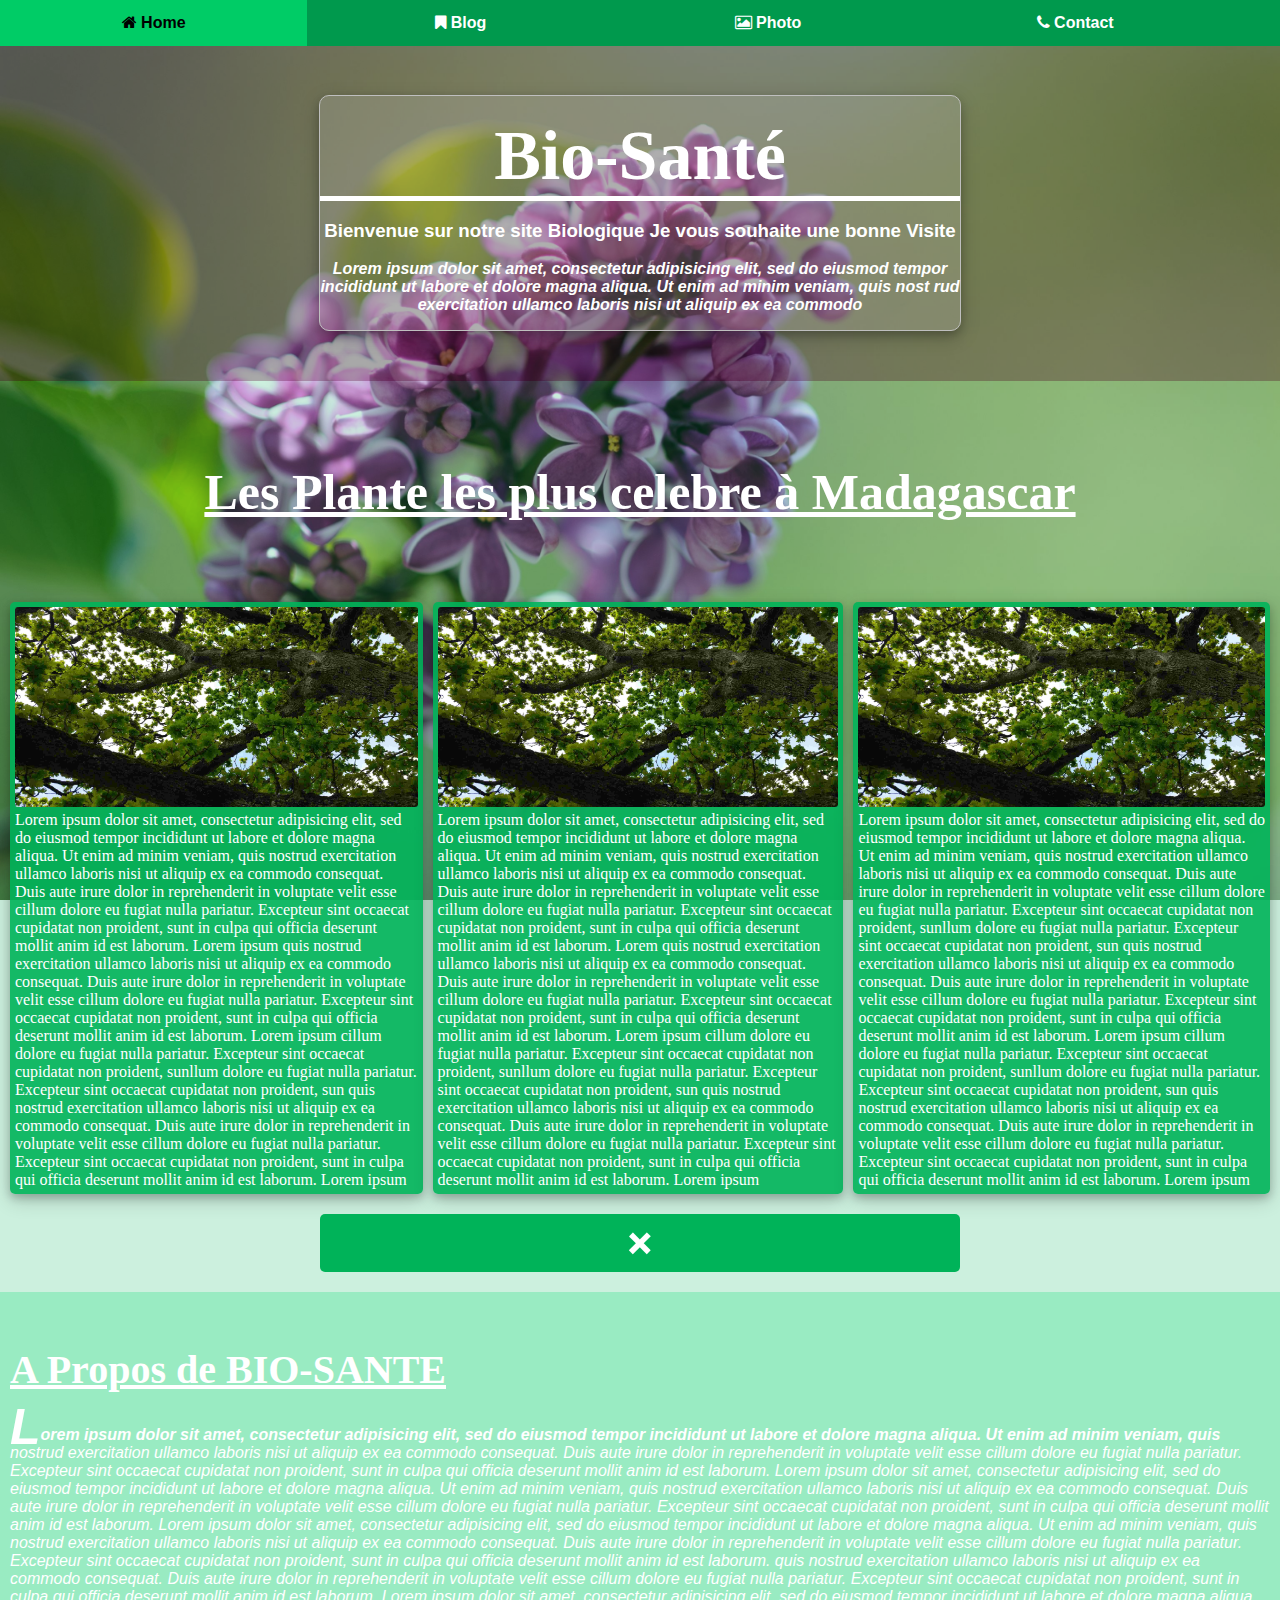
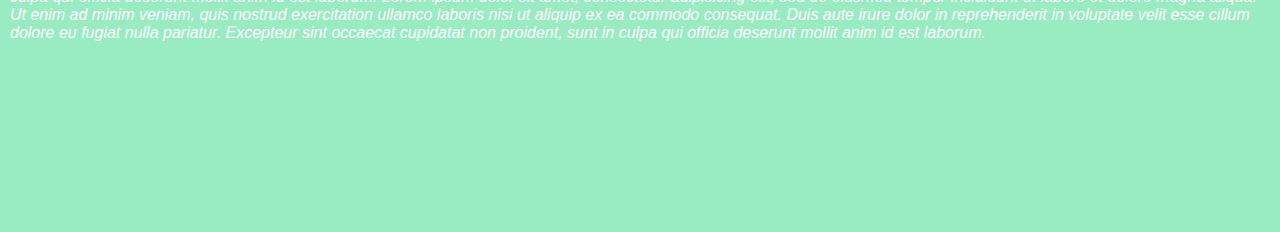
==== index.html @ d87f7637 "premier lancement" ====
<!DOCTYPE html>
<html>
<head>
<meta charset="utf-8">

<meta name="viewport" content="width=device-width,initiale-scale=1.0">
<link rel="stylesheet" type="text/css" href="css/style.css">
<link rel="stylesheet" type="text/css" href="css/fonticons/css/font-awesome.css">
<link rel="stylesheet" type="text/css" href="css/fonticons/css/font-awesome.min.css">
<meta name="apple-mobile-web-app-capable" content="yes" />
<link rel="mask-icon" sizes="any" href="" color="#3b5998" />
<link rel="shortcut icon" type="image/x-icon" style="display:none;" href="image/icon.ico">

<link rel="apple-touch-icon-precomposed" sizes="57x57" href="image/icon-apple.png">
<link rel="apple-touch-icon-precomposed" sizes="72x72" href="image/icon-apple.png">
<link rel="apple-touch-icon-precomposed" sizes="114x114" href="image/icon-apple.png">
	<title>Home</title>
</head>
<style type="text/css">

</style>
<body class="home">

<nav>
	<div class="nav-bar">
		<ul>
			<li><a class="active" href="index.html"><i class="fa fa-home"></i> Home</a></li>
			<li><a href="blog.html"><i class="fa fa-bookmark"></i> Blog</a></li>
			<li><a href="photo.html"><i class="fa fa-image"></i> Photo</a></li>
			<li><a href="contact.html"><i class="fa fa-phone"></i> Contact</a></li>
			
		</ul>

	</div>
</nav>
<section class="section_home">

	<aside class="aside_home">
	<div class="aside_home_content">
			<h1>Bio-Santé</h1>
		<h3>Bienvenue sur notre site Biologique
		Je vous souhaite une bonne Visite</h3>
		<p>Lorem ipsum dolor sit amet, consectetur adipisicing elit, sed do eiusmod
		tempor incididunt ut labore et dolore magna aliqua. Ut enim ad minim veniam,
		quis nost rud exercitation ullamco laboris nisi ut aliquip ex ea commodo
	</p>
	</div>
	</aside>
	
</section>


<article class="article_home">
	<div class="article_home_content">
<h2>Les Plante les plus celebre à Madagascar</h2>
	<p><img src="image/presentation1.jpg"> 
	Lorem ipsum dolor sit amet, consectetur adipisicing elit, sed do eiusmod
	tempor incididunt ut labore et dolore magna aliqua. Ut enim ad minim veniam,
	quis nostrud exercitation ullamco laboris nisi ut aliquip ex ea commodo
	consequat. Duis aute irure dolor in reprehenderit in voluptate velit esse
	cillum dolore eu fugiat nulla pariatur. Excepteur sint occaecat cupidatat non
	proident, sunt in culpa qui officia deserunt mollit anim id est laborum.
	Lorem ipsum 
	quis nostrud exercitation ullamco laboris nisi ut aliquip ex ea commodo
	consequat. Duis aute irure dolor in reprehenderit in voluptate velit esse
	cillum dolore eu fugiat nulla pariatur. Excepteur sint occaecat cupidatat non
	proident, sunt in culpa qui officia deserunt mollit anim id est laborum.
	Lorem ipsum 	cillum dolore eu fugiat nulla pariatur. Excepteur sint occaecat cupidatat non
	proident, sunllum dolore eu fugiat nulla pariatur. Excepteur sint occaecat cupidatat non
	proident, sun
	quis nostrud exercitation ullamco laboris nisi ut aliquip ex ea commodo
	consequat. Duis aute irure dolor in reprehenderit in voluptate velit esse
	cillum dolore eu fugiat nulla pariatur. Excepteur sint occaecat cupidatat non
	proident, sunt in culpa qui officia deserunt mollit anim id est laborum.
	Lorem ipsum</p>


	<p><img src="image/presentation1.jpg"> Lorem ipsum dolor sit amet, consectetur adipisicing elit, sed do eiusmod
	tempor incididunt ut labore et dolore magna aliqua. Ut enim ad minim veniam,
	quis nostrud exercitation ullamco laboris nisi ut aliquip ex ea commodo
	consequat. Duis aute irure dolor in reprehenderit in voluptate velit esse
	cillum dolore eu fugiat nulla pariatur. Excepteur sint occaecat cupidatat non
	proident, sunt in culpa qui officia deserunt mollit anim id est laborum.
	Lorem
	quis nostrud exercitation ullamco laboris nisi ut aliquip ex ea commodo
	consequat. Duis aute irure dolor in reprehenderit in voluptate velit esse
	cillum dolore eu fugiat nulla pariatur. Excepteur sint occaecat cupidatat non
	proident, sunt in culpa qui officia deserunt mollit anim id est laborum.
	Lorem ipsum 
		cillum dolore eu fugiat nulla pariatur. Excepteur sint occaecat cupidatat non
	proident, sunllum dolore eu fugiat nulla pariatur. Excepteur sint occaecat cupidatat non
	proident, sun
	quis nostrud exercitation ullamco laboris nisi ut aliquip ex ea commodo
	consequat. Duis aute irure dolor in reprehenderit in voluptate velit esse
	cillum dolore eu fugiat nulla pariatur. Excepteur sint occaecat cupidatat non
	proident, sunt in culpa qui officia deserunt mollit anim id est laborum.
	Lorem ipsum</p>



	<p><img src="image/presentation1.jpg"> Lorem ipsum dolor sit amet, consectetur adipisicing elit, sed do eiusmod
	tempor incididunt ut labore et dolore magna aliqua. Ut enim ad minim veniam,
	quis nostrud exercitation ullamco laboris nisi ut aliquip ex ea commodo
	consequat. Duis aute irure dolor in reprehenderit in voluptate velit esse
	cillum dolore eu fugiat nulla pariatur. Excepteur sint occaecat cupidatat non
	proident, sunllum dolore eu fugiat nulla pariatur. Excepteur sint occaecat cupidatat non
	proident, sun
	quis nostrud exercitation ullamco laboris nisi ut aliquip ex ea commodo
	consequat. Duis aute irure dolor in reprehenderit in voluptate velit esse
	cillum dolore eu fugiat nulla pariatur. Excepteur sint occaecat cupidatat non
	proident, sunt in culpa qui officia deserunt mollit anim id est laborum.
	Lorem ipsum 
		cillum dolore eu fugiat nulla pariatur. Excepteur sint occaecat cupidatat non
	proident, sunllum dolore eu fugiat nulla pariatur. Excepteur sint occaecat cupidatat non
	proident, sun
	quis nostrud exercitation ullamco laboris nisi ut aliquip ex ea commodo
	consequat. Duis aute irure dolor in reprehenderit in voluptate velit esse
	cillum dolore eu fugiat nulla pariatur. Excepteur sint occaecat cupidatat non
	proident, sunt in culpa qui officia deserunt mollit anim id est laborum.
	Lorem ipsum</p>
	<div class="article_footer"><div>+</div></div>
</div>

	</article>


<footer id="footer_home">
<h2>A Propos de  BIO-SANTE</h2>	
<div class="footer_home_content">
	<p>
		Lorem ipsum dolor sit amet, consectetur adipisicing elit, sed do eiusmod
		tempor incididunt ut labore et dolore magna aliqua. Ut enim ad minim veniam,
		quis nostrud exercitation ullamco laboris nisi ut aliquip ex ea commodo
		consequat. Duis aute irure dolor in reprehenderit in voluptate velit esse
		cillum dolore eu fugiat nulla pariatur. Excepteur sint occaecat cupidatat non
		proident, sunt in culpa qui officia deserunt mollit anim id est laborum.
		Lorem ipsum dolor sit amet, consectetur adipisicing elit, sed do eiusmod
		tempor incididunt ut labore et dolore magna aliqua. Ut enim ad minim veniam,
		quis nostrud exercitation ullamco laboris nisi ut aliquip ex ea commodo
		consequat. Duis aute irure dolor in reprehenderit in voluptate velit esse
		cillum dolore eu fugiat nulla pariatur. Excepteur sint occaecat cupidatat non
		proident, sunt in culpa qui officia deserunt mollit anim id est laborum.
		Lorem ipsum dolor sit amet, consectetur adipisicing elit, sed do eiusmod
		tempor incididunt ut labore et dolore magna aliqua. Ut enim ad minim veniam,
		quis nostrud exercitation ullamco laboris nisi ut aliquip ex ea commodo
		consequat. Duis aute irure dolor in reprehenderit in voluptate velit esse
		cillum dolore eu fugiat nulla pariatur. Excepteur sint occaecat cupidatat non
		proident, sunt in culpa qui officia deserunt mollit anim id est laborum.
		quis nostrud exercitation ullamco laboris nisi ut aliquip ex ea commodo
		consequat. Duis aute irure dolor in reprehenderit in voluptate velit esse
		cillum dolore eu fugiat nulla pariatur. Excepteur sint occaecat cupidatat non
		proident, sunt in culpa qui officia deserunt mollit anim id est laborum.
		Lorem ipsum dolor sit amet, consectetur adipisicing elit, sed do eiusmod
		tempor incididunt ut labore et dolore magna aliqua. Ut enim ad minim veniam,
		quis nostrud exercitation ullamco laboris nisi ut aliquip ex ea commodo
		consequat. Duis aute irure dolor in reprehenderit in voluptate velit esse
		cillum dolore eu fugiat nulla pariatur. Excepteur sint occaecat cupidatat non
		proident, sunt in culpa qui officia deserunt mollit anim id est laborum.

	</p>
</div>
</footer>
</body>
</html>
---- css/style.css ----
/*Times New Roman
*/

												/*HOME*/
body{
	background: url(../image/fond.jpg) no-repeat;
	width:100%;
	font-size:100%;
	font-family: arial; 
	background-size: cover;
	padding:0;
	margin: 0;
	background-attachment: fixed;
	border-spacing:10px;
}
/*NAV*/

.nav-bar{

}

.nav-bar ul {
    list-style-type: none;
    margin: 0 ;
    padding: 0;
    overflow: hidden;
    background-color: rgb(0, 153, 77);/* rgba(153, 0, 51,0.7)*/
    position: fixed;
    top: 0;
    width: 100%;
    min-width: 320px;
    box-sizing: border-box;

}

.nav-bar ul	li {
    float: left; 
    width: 24%;
    min-width: 70px;
    box-sizing: border-box;
}

.nav-bar  li a {
    display: block;
    color: white;
    padding: 14px 0;
    text-decoration: none;
    font-weight: bold;
    text-align: center;
     box-sizing: border-box;

}
.nav-bar li a.active{
	background-color: rgb(0, 204, 102) ;
	color: black;
} 
.nav-bar li a:hover:not(.active){
		background-color:rgba(0, 179, 89,0.9) ;
		transition: all 2s;
}



/*filter: alpha(opacity=50);*/


section.section_home{
	margin-top:45px; 
	background: rgba(38, 38, 38,0.4);
	width: 100%;
	min-width: 320px;
	box-sizing: border-box;
	padding-top: 50px;
	padding-bottom: 50px;
}


.section_home aside.aside_home{
border:1px solid #bfbfbf;
width: 50%;
border-radius: 10px;
margin: 0 auto;
background-color: rgba(204, 204, 204,0.2);
box-shadow: 0 4px 8px 0 rgba(0, 0, 0, 0.2), 0 6px 20px 0 rgba(0, 0, 0, 0.19);
}
aside.aside_home .aside_home_content{
text-align: center;
padding-top: 20px;
}

.aside_home_content h1{
color:white;
font-size: 70px;
font-family: Brush Script MT;
padding: 0;
margin: 0;
border-bottom:5px solid white;
}


.aside_home_content h3{
	color: white ;
	font-weight: bold;
}
.aside_home_content p{
	font-weight: bold;
	color: white;
	font-style: italic;
}
article.article_home{
	padding:40px 0 10px 0; 
	margin: 0;
	background-color:rgba(0, 179, 89,0.2);
	width: 100%;

}
.article_home div.article_home_content{

}
.article_home_content h2{
color: white;
font-family: Bradley Hand ITC;
font-size: 50px;
text-decoration: underline;
text-align: center;
padding-bottom: 30px;
}

.article_home_content p{
background: rgba(0, 179, 89,0.9);
box-shadow: 0 4px 8px 0 rgba(0, 0, 0, 0.2), 0 6px 20px 0 rgba(0, 0, 0, 0.19);
padding:5px;
margin: 0;
color: white;
display: table-cell;
border-radius: 5px;
font-family: Calisto MT;
box-sizing: border-box;
}
.article_home_content p img{
width: 100%;
height: 200px;
border-radius: 3px;
}
.article_home_content div.article_footer{
background-color:  rgb(0, 179, 89) ;
width: 50%;
margin: 10px auto;
border-radius: 5px;
cursor: pointer;
min-width: 320px;
}

.article_footer div{
font-weight: bold;
font-size: 50px;
color: white;
text-align: center;
transform: rotate(45deg);
}

 div.article_footer:hover{
background-color:  rgb(0, 153, 77);
}

	

footer#footer_home{
	background-color: rgba(0, 204, 102,0.4);
	height: 500px;
	padding: 20px 10px;
}

#footer_home h2{
color: white;
text-decoration: underline;
font-family: Bradley Hand ITC;
font-size: 40px;
}


.footer_home_content p:first-letter{
font-weight: bold;
color: white;
font-size: 50px;
float: left;
line-height: 3px;
}
.footer_home_content p:first-line{
color: white;
font-style: italic;
font-weight: bold;
}
.footer_home_content p{
color: white;
font-style: italic;	
}








@media (max-width: 640px){


.section_home aside.aside_home{
	width: 100%;
}

.article_home_content p{
	margin-top:10px; 
	display: block;
	width: 100%;
	min-width: 320px;
}

}
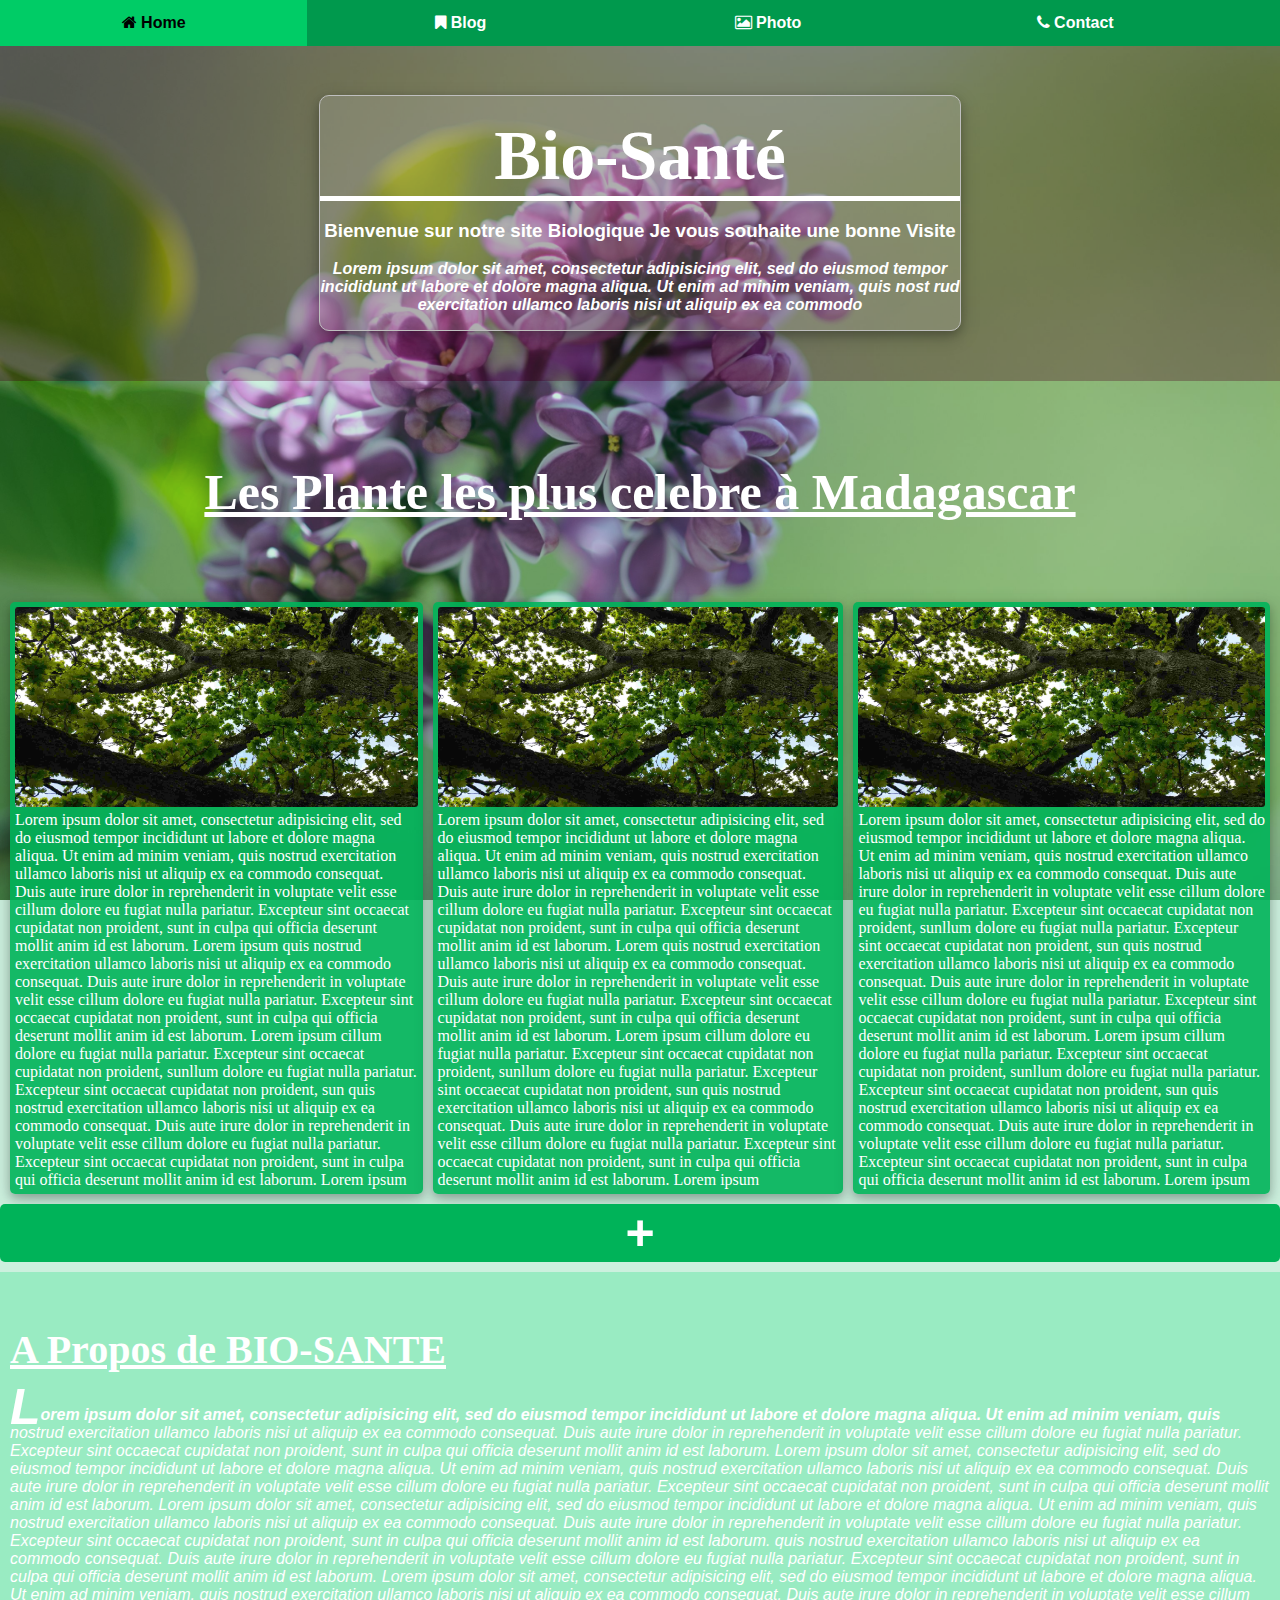
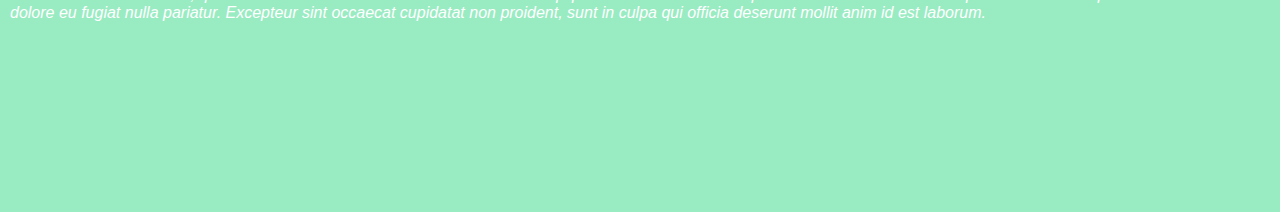
==== commit 11edb8af: "2 em modification" ====
--- a/index.html
+++ b/index.html
@@ -118,8 +118,215 @@
 	cillum dolore eu fugiat nulla pariatur. Excepteur sint occaecat cupidatat non
 	proident, sunt in culpa qui officia deserunt mollit anim id est laborum.
 	Lorem ipsum</p>
+</div>
+
+
+<div class="voir_plus">
+
+	<div class="article_home_content">
+	<p><img src="image/presentation1.jpg"> 
+	Lorem ipsum dolor sit amet, consectetur adipisicing elit, sed do eiusmod
+	tempor incididunt ut labore et dolore magna aliqua. Ut enim ad minim veniam,
+	quis nostrud exercitation ullamco laboris nisi ut aliquip ex ea commodo
+	consequat. Duis aute irure dolor in reprehenderit in voluptate velit esse
+	cillum dolore eu fugiat nulla pariatur. Excepteur sint occaecat cupidatat non
+	proident, sunt in culpa qui officia deserunt mollit anim id est laborum.
+	Lorem ipsum 
+	quis nostrud exercitation ullamco laboris nisi ut aliquip ex ea commodo
+	consequat. Duis aute irure dolor in reprehenderit in voluptate velit esse
+	cillum dolore eu fugiat nulla pariatur. Excepteur sint occaecat cupidatat non
+	proident, sunt in culpa qui officia deserunt mollit anim id est laborum.
+	Lorem ipsum 	cillum dolore eu fugiat nulla pariatur. Excepteur sint occaecat cupidatat non
+	proident, sunllum dolore eu fugiat nulla pariatur. Excepteur sint occaecat cupidatat non
+	proident, sun
+	quis nostrud exercitation ullamco laboris nisi ut aliquip ex ea commodo
+	consequat. Duis aute irure dolor in reprehenderit in voluptate velit esse
+	cillum dolore eu fugiat nulla pariatur. Excepteur sint occaecat cupidatat non
+	proident, sunt in culpa qui officia deserunt mollit anim id est laborum.
+	Lorem ipsum</p>
+
+
+	<p><img src="image/presentation1.jpg"> Lorem ipsum dolor sit amet, consectetur adipisicing elit, sed do eiusmod
+	tempor incididunt ut labore et dolore magna aliqua. Ut enim ad minim veniam,
+	quis nostrud exercitation ullamco laboris nisi ut aliquip ex ea commodo
+	consequat. Duis aute irure dolor in reprehenderit in voluptate velit esse
+	cillum dolore eu fugiat nulla pariatur. Excepteur sint occaecat cupidatat non
+	proident, sunt in culpa qui officia deserunt mollit anim id est laborum.
+	Lorem
+	quis nostrud exercitation ullamco laboris nisi ut aliquip ex ea commodo
+	consequat. Duis aute irure dolor in reprehenderit in voluptate velit esse
+	cillum dolore eu fugiat nulla pariatur. Excepteur sint occaecat cupidatat non
+	proident, sunt in culpa qui officia deserunt mollit anim id est laborum.
+	Lorem ipsum 
+		cillum dolore eu fugiat nulla pariatur. Excepteur sint occaecat cupidatat non
+	proident, sunllum dolore eu fugiat nulla pariatur. Excepteur sint occaecat cupidatat non
+	proident, sun
+	quis nostrud exercitation ullamco laboris nisi ut aliquip ex ea commodo
+	consequat. Duis aute irure dolor in reprehenderit in voluptate velit esse
+	cillum dolore eu fugiat nulla pariatur. Excepteur sint occaecat cupidatat non
+	proident, sunt in culpa qui officia deserunt mollit anim id est laborum.
+	Lorem ipsum</p>
+
+
+
+	<p><img src="image/presentation1.jpg"> Lorem ipsum dolor sit amet, consectetur adipisicing elit, sed do eiusmod
+	tempor incididunt ut labore et dolore magna aliqua. Ut enim ad minim veniam,
+	quis nostrud exercitation ullamco laboris nisi ut aliquip ex ea commodo
+	consequat. Duis aute irure dolor in reprehenderit in voluptate velit esse
+	cillum dolore eu fugiat nulla pariatur. Excepteur sint occaecat cupidatat non
+	proident, sunllum dolore eu fugiat nulla pariatur. Excepteur sint occaecat cupidatat non
+	proident, sun
+	quis nostrud exercitation ullamco laboris nisi ut aliquip ex ea commodo
+	consequat. Duis aute irure dolor in reprehenderit in voluptate velit esse
+	cillum dolore eu fugiat nulla pariatur. Excepteur sint occaecat cupidatat non
+	proident, sunt in culpa qui officia deserunt mollit anim id est laborum.
+	Lorem ipsum 
+		cillum dolore eu fugiat nulla pariatur. Excepteur sint occaecat cupidatat non
+	proident, sunllum dolore eu fugiat nulla pariatur. Excepteur sint occaecat cupidatat non
+	proident, sun
+	quis nostrud exercitation ullamco laboris nisi ut aliquip ex ea commodo
+	consequat. Duis aute irure dolor in reprehenderit in voluptate velit esse
+	cillum dolore eu fugiat nulla pariatur. Excepteur sint occaecat cupidatat non
+	proident, sunt in culpa qui officia deserunt mollit anim id est laborum.
+	Lorem ipsum</p>
+</div>
+
+<div class="article_home_content">
+	<p><img src="image/presentation1.jpg"> 
+	Lorem ipsum dolor sit amet, consectetur adipisicing elit, sed do eiusmod
+	tempor incididunt ut labore et dolore magna aliqua. Ut enim ad minim veniam,
+	quis nostrud exercitation ullamco laboris nisi ut aliquip ex ea commodo
+	consequat. Duis aute irure dolor in reprehenderit in voluptate velit esse
+	cillum dolore eu fugiat nulla pariatur. Excepteur sint occaecat cupidatat non
+	proident, sunt in culpa qui officia deserunt mollit anim id est laborum.
+	Lorem ipsum 
+	quis nostrud exercitation ullamco laboris nisi ut aliquip ex ea commodo
+	consequat. Duis aute irure dolor in reprehenderit in voluptate velit esse
+	cillum dolore eu fugiat nulla pariatur. Excepteur sint occaecat cupidatat non
+	proident, sunt in culpa qui officia deserunt mollit anim id est laborum.
+	Lorem ipsum 	cillum dolore eu fugiat nulla pariatur. Excepteur sint occaecat cupidatat non
+	proident, sunllum dolore eu fugiat nulla pariatur. Excepteur sint occaecat cupidatat non
+	proident, sun
+	quis nostrud exercitation ullamco laboris nisi ut aliquip ex ea commodo
+	consequat. Duis aute irure dolor in reprehenderit in voluptate velit esse
+	cillum dolore eu fugiat nulla pariatur. Excepteur sint occaecat cupidatat non
+	proident, sunt in culpa qui officia deserunt mollit anim id est laborum.
+	Lorem ipsum</p>
+
+
+	<p><img src="image/presentation1.jpg"> Lorem ipsum dolor sit amet, consectetur adipisicing elit, sed do eiusmod
+	tempor incididunt ut labore et dolore magna aliqua. Ut enim ad minim veniam,
+	quis nostrud exercitation ullamco laboris nisi ut aliquip ex ea commodo
+	consequat. Duis aute irure dolor in reprehenderit in voluptate velit esse
+	cillum dolore eu fugiat nulla pariatur. Excepteur sint occaecat cupidatat non
+	proident, sunt in culpa qui officia deserunt mollit anim id est laborum.
+	Lorem
+	quis nostrud exercitation ullamco laboris nisi ut aliquip ex ea commodo
+	consequat. Duis aute irure dolor in reprehenderit in voluptate velit esse
+	cillum dolore eu fugiat nulla pariatur. Excepteur sint occaecat cupidatat non
+	proident, sunt in culpa qui officia deserunt mollit anim id est laborum.
+	Lorem ipsum 
+		cillum dolore eu fugiat nulla pariatur. Excepteur sint occaecat cupidatat non
+	proident, sunllum dolore eu fugiat nulla pariatur. Excepteur sint occaecat cupidatat non
+	proident, sun
+	quis nostrud exercitation ullamco laboris nisi ut aliquip ex ea commodo
+	consequat. Duis aute irure dolor in reprehenderit in voluptate velit esse
+	cillum dolore eu fugiat nulla pariatur. Excepteur sint occaecat cupidatat non
+	proident, sunt in culpa qui officia deserunt mollit anim id est laborum.
+	Lorem ipsum</p>
+
+
+
+	<p><img src="image/presentation1.jpg"> Lorem ipsum dolor sit amet, consectetur adipisicing elit, sed do eiusmod
+	tempor incididunt ut labore et dolore magna aliqua. Ut enim ad minim veniam,
+	quis nostrud exercitation ullamco laboris nisi ut aliquip ex ea commodo
+	consequat. Duis aute irure dolor in reprehenderit in voluptate velit esse
+	cillum dolore eu fugiat nulla pariatur. Excepteur sint occaecat cupidatat non
+	proident, sunllum dolore eu fugiat nulla pariatur. Excepteur sint occaecat cupidatat non
+	proident, sun
+	quis nostrud exercitation ullamco laboris nisi ut aliquip ex ea commodo
+	consequat. Duis aute irure dolor in reprehenderit in voluptate velit esse
+	cillum dolore eu fugiat nulla pariatur. Excepteur sint occaecat cupidatat non
+	proident, sunt in culpa qui officia deserunt mollit anim id est laborum.
+	Lorem ipsum 
+		cillum dolore eu fugiat nulla pariatur. Excepteur sint occaecat cupidatat non
+	proident, sunllum dolore eu fugiat nulla pariatur. Excepteur sint occaecat cupidatat non
+	proident, sun
+	quis nostrud exercitation ullamco laboris nisi ut aliquip ex ea commodo
+	consequat. Duis aute irure dolor in reprehenderit in voluptate velit esse
+	cillum dolore eu fugiat nulla pariatur. Excepteur sint occaecat cupidatat non
+	proident, sunt in culpa qui officia deserunt mollit anim id est laborum.
+	Lorem ipsum</p>
+</div>
+<div class="article_home_content">
+	<p><img src="image/presentation1.jpg"> 
+	Lorem ipsum dolor sit amet, consectetur adipisicing elit, sed do eiusmod
+	tempor incididunt ut labore et dolore magna aliqua. Ut enim ad minim veniam,
+	quis nostrud exercitation ullamco laboris nisi ut aliquip ex ea commodo
+	consequat. Duis aute irure dolor in reprehenderit in voluptate velit esse
+	cillum dolore eu fugiat nulla pariatur. Excepteur sint occaecat cupidatat non
+	proident, sunt in culpa qui officia deserunt mollit anim id est laborum.
+	Lorem ipsum 
+	quis nostrud exercitation ullamco laboris nisi ut aliquip ex ea commodo
+	consequat. Duis aute irure dolor in reprehenderit in voluptate velit esse
+	cillum dolore eu fugiat nulla pariatur. Excepteur sint occaecat cupidatat non
+	proident, sunt in culpa qui officia deserunt mollit anim id est laborum.
+	Lorem ipsum 	cillum dolore eu fugiat nulla pariatur. Excepteur sint occaecat cupidatat non
+	proident, sunllum dolore eu fugiat nulla pariatur. Excepteur sint occaecat cupidatat non
+	proident, sun
+	quis nostrud exercitation ullamco laboris nisi ut aliquip ex ea commodo
+	consequat. Duis aute irure dolor in reprehenderit in voluptate velit esse
+	cillum dolore eu fugiat nulla pariatur. Excepteur sint occaecat cupidatat non
+	proident, sunt in culpa qui officia deserunt mollit anim id est laborum.
+	Lorem ipsum</p>
+
+
+	<p><img src="image/presentation1.jpg"> Lorem ipsum dolor sit amet, consectetur adipisicing elit, sed do eiusmod
+	tempor incididunt ut labore et dolore magna aliqua. Ut enim ad minim veniam,
+	quis nostrud exercitation ullamco laboris nisi ut aliquip ex ea commodo
+	consequat. Duis aute irure dolor in reprehenderit in voluptate velit esse
+	cillum dolore eu fugiat nulla pariatur. Excepteur sint occaecat cupidatat non
+	proident, sunt in culpa qui officia deserunt mollit anim id est laborum.
+	Lorem
+	quis nostrud exercitation ullamco laboris nisi ut aliquip ex ea commodo
+	consequat. Duis aute irure dolor in reprehenderit in voluptate velit esse
+	cillum dolore eu fugiat nulla pariatur. Excepteur sint occaecat cupidatat non
+	proident, sunt in culpa qui officia deserunt mollit anim id est laborum.
+	Lorem ipsum 
+		cillum dolore eu fugiat nulla pariatur. Excepteur sint occaecat cupidatat non
+	proident, sunllum dolore eu fugiat nulla pariatur. Excepteur sint occaecat cupidatat non
+	proident, sun
+	quis nostrud exercitation ullamco laboris nisi ut aliquip ex ea commodo
+	consequat. Duis aute irure dolor in reprehenderit in voluptate velit esse
+	cillum dolore eu fugiat nulla pariatur. Excepteur sint occaecat cupidatat non
+	proident, sunt in culpa qui officia deserunt mollit anim id est laborum.
+	Lorem ipsum</p>
+
+
+
+	<p><img src="image/presentation1.jpg"> Lorem ipsum dolor sit amet, consectetur adipisicing elit, sed do eiusmod
+	tempor incididunt ut labore et dolore magna aliqua. Ut enim ad minim veniam,
+	quis nostrud exercitation ullamco laboris nisi ut aliquip ex ea commodo
+	consequat. Duis aute irure dolor in reprehenderit in voluptate velit esse
+	cillum dolore eu fugiat nulla pariatur. Excepteur sint occaecat cupidatat non
+	proident, sunllum dolore eu fugiat nulla pariatur. Excepteur sint occaecat cupidatat non
+	proident, sun
+	quis nostrud exercitation ullamco laboris nisi ut aliquip ex ea commodo
+	consequat. Duis aute irure dolor in reprehenderit in voluptate velit esse
+	cillum dolore eu fugiat nulla pariatur. Excepteur sint occaecat cupidatat non
+	proident, sunt in culpa qui officia deserunt mollit anim id est laborum.
+	Lorem ipsum 
+		cillum dolore eu fugiat nulla pariatur. Excepteur sint occaecat cupidatat non
+	proident, sunllum dolore eu fugiat nulla pariatur. Excepteur sint occaecat cupidatat non
+	proident, sun
+	quis nostrud exercitation ullamco laboris nisi ut aliquip ex ea commodo
+	consequat. Duis aute irure dolor in reprehenderit in voluptate velit esse
+	cillum dolore eu fugiat nulla pariatur. Excepteur sint occaecat cupidatat non
+	proident, sunt in culpa qui officia deserunt mollit anim id est laborum.
+	Lorem ipsum</p>
+</div>
+</div>
 	<div class="article_footer"><div>+</div></div>
-</div>
 
 	</article>
 
@@ -160,5 +367,6 @@
 	</p>
 </div>
 </footer>
+<script src="js/java.js"></script>
 </body>
 </html>--- a/css/style.css
+++ b/css/style.css
@@ -151,12 +151,25 @@
 min-width: 320px;
 }
 
-.article_footer div{
+div.article_footer{
+background-color:rgb(0, 179, 89) ;
 font-weight: bold;
 font-size: 50px;
 color: white;
 text-align: center;
+border-radius: 5px;
+cursor: pointer;
+transition: transform 1s;
+}
+.article_footer .hover-x{ 
 transform: rotate(45deg);
+}
+.voir_plus{
+display: none;
+}
+
+.voir_plus .hover_voir_plus{
+display: block;
 }
 
  div.article_footer:hover{
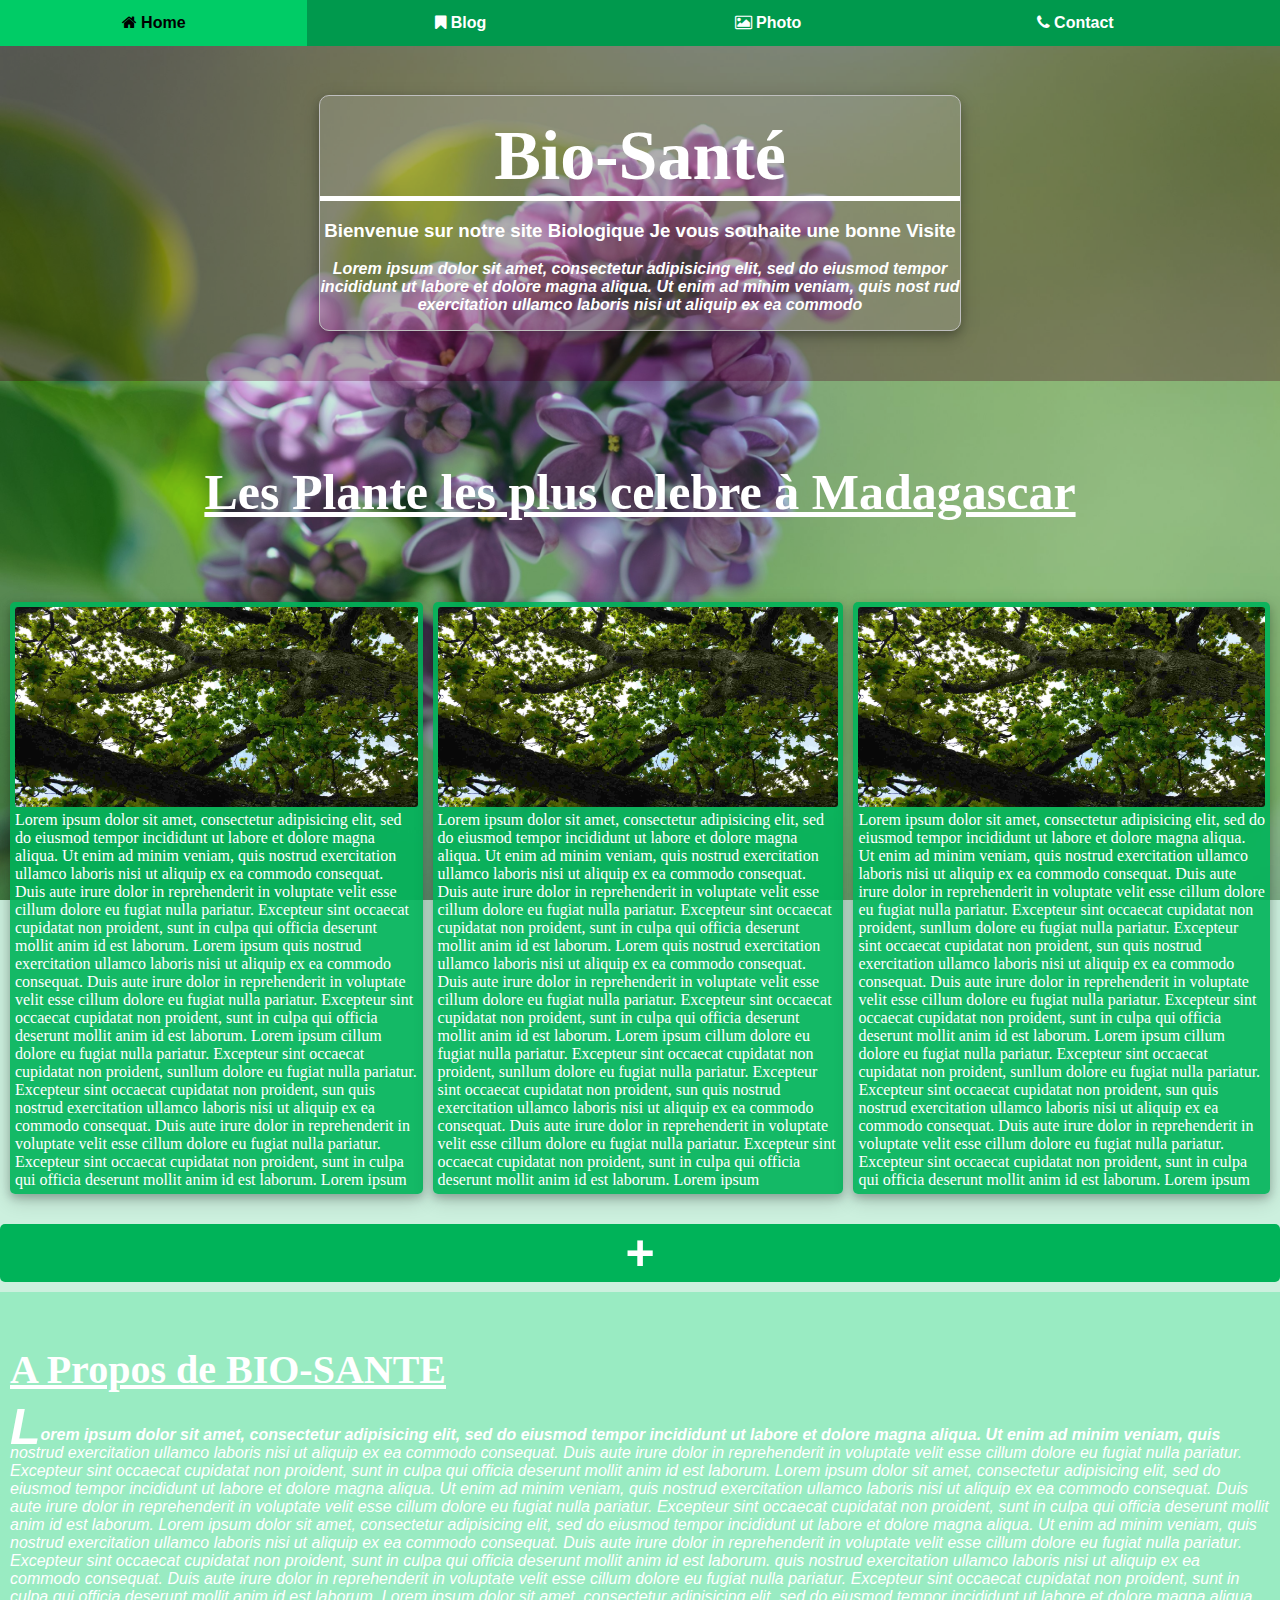
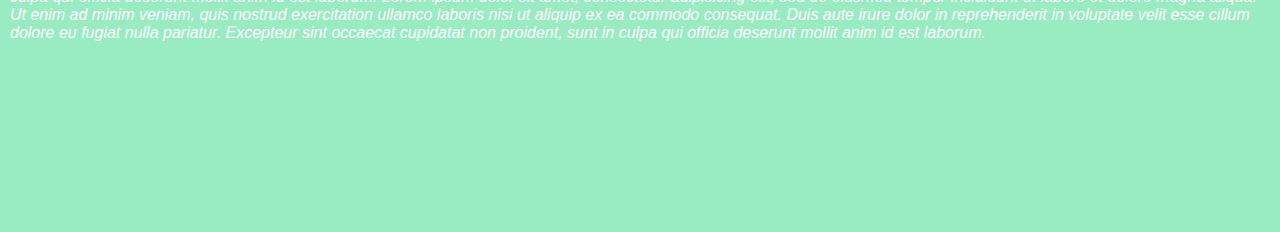
==== commit 624cfa20: "Reprise sur JS" ====
--- a/index.html
+++ b/index.html
@@ -14,15 +14,14 @@
 <link rel="apple-touch-icon-precomposed" sizes="57x57" href="image/icon-apple.png">
 <link rel="apple-touch-icon-precomposed" sizes="72x72" href="image/icon-apple.png">
 <link rel="apple-touch-icon-precomposed" sizes="114x114" href="image/icon-apple.png">
+
 	<title>Home</title>
 </head>
-<style type="text/css">
-
-</style>
-<body class="home">
+
+<body>
 
 <nav>
-	<div class="nav-bar">
+	<div class="nav_bar">
 		<ul>
 			<li><a class="active" href="index.html"><i class="fa fa-home"></i> Home</a></li>
 			<li><a href="blog.html"><i class="fa fa-bookmark"></i> Blog</a></li>
@@ -326,6 +325,7 @@
 	Lorem ipsum</p>
 </div>
 </div>
+
 	<div class="article_footer"><div>+</div></div>
 
 	</article>
@@ -367,6 +367,6 @@
 	</p>
 </div>
 </footer>
-<script src="js/java.js"></script>
+<script  src="js/java.js"></script>
 </body>
 </html>--- a/css/style.css
+++ b/css/style.css
@@ -15,11 +15,9 @@
 }
 /*NAV*/
 
-.nav-bar{
-
-}
-
-.nav-bar ul {
+
+
+.nav_bar ul{
     list-style-type: none;
     margin: 0 ;
     padding: 0;
@@ -33,14 +31,14 @@
 
 }
 
-.nav-bar ul	li {
+.nav_bar ul	li {
     float: left; 
     width: 24%;
     min-width: 70px;
     box-sizing: border-box;
 }
 
-.nav-bar  li a {
+.nav_bar  li a {
     display: block;
     color: white;
     padding: 14px 0;
@@ -50,11 +48,11 @@
      box-sizing: border-box;
 
 }
-.nav-bar li a.active{
+.nav_bar li a.active{
 	background-color: rgb(0, 204, 102) ;
 	color: black;
 } 
-.nav-bar li a:hover:not(.active){
+.nav_bar li a:hover:not(.active){
 		background-color:rgba(0, 179, 89,0.9) ;
 		transition: all 2s;
 }
@@ -142,33 +140,30 @@
 height: 200px;
 border-radius: 3px;
 }
-.article_home_content div.article_footer{
-background-color:  rgb(0, 179, 89) ;
-width: 50%;
-margin: 10px auto;
+
+
+.article_footer{
+background-color: rgb(0, 179, 89);
 border-radius: 5px;
 cursor: pointer;
 min-width: 320px;
-}
-
-div.article_footer{
-background-color:rgb(0, 179, 89) ;
+margin-top:20px; 
+}
+.article_footer div{
 font-weight: bold;
 font-size: 50px;
 color: white;
 text-align: center;
-border-radius: 5px;
-cursor: pointer;
 transition: transform 1s;
 }
-.article_footer .hover-x{ 
+.hover_x{ 
 transform: rotate(45deg);
 }
 .voir_plus{
 display: none;
 }
 
-.voir_plus .hover_voir_plus{
+.hover_voir_plus{
 display: block;
 }
 
@@ -230,9 +225,13 @@
 	min-width: 320px;
 }
 
-}
-
-
-
-
-
+#footer_home h2{
+text-align: center;
+}
+
+}
+
+
+
+
+
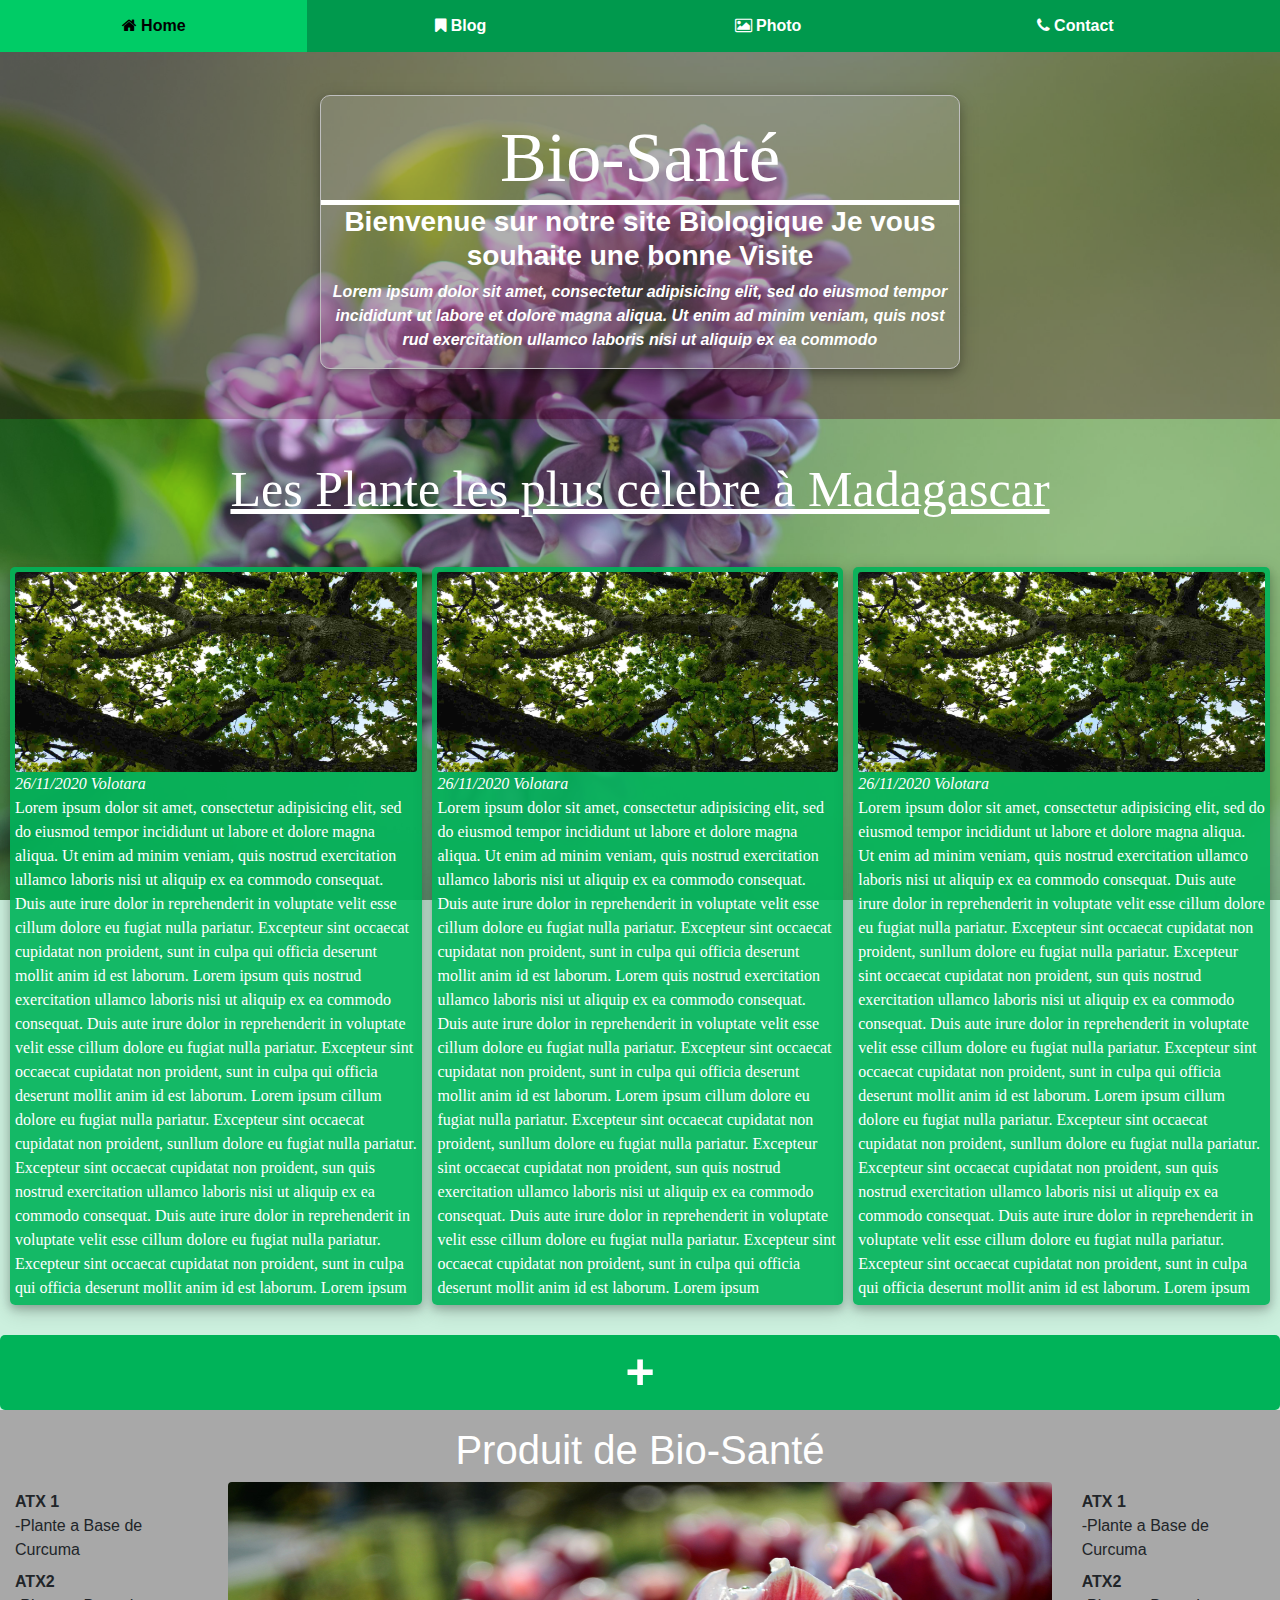
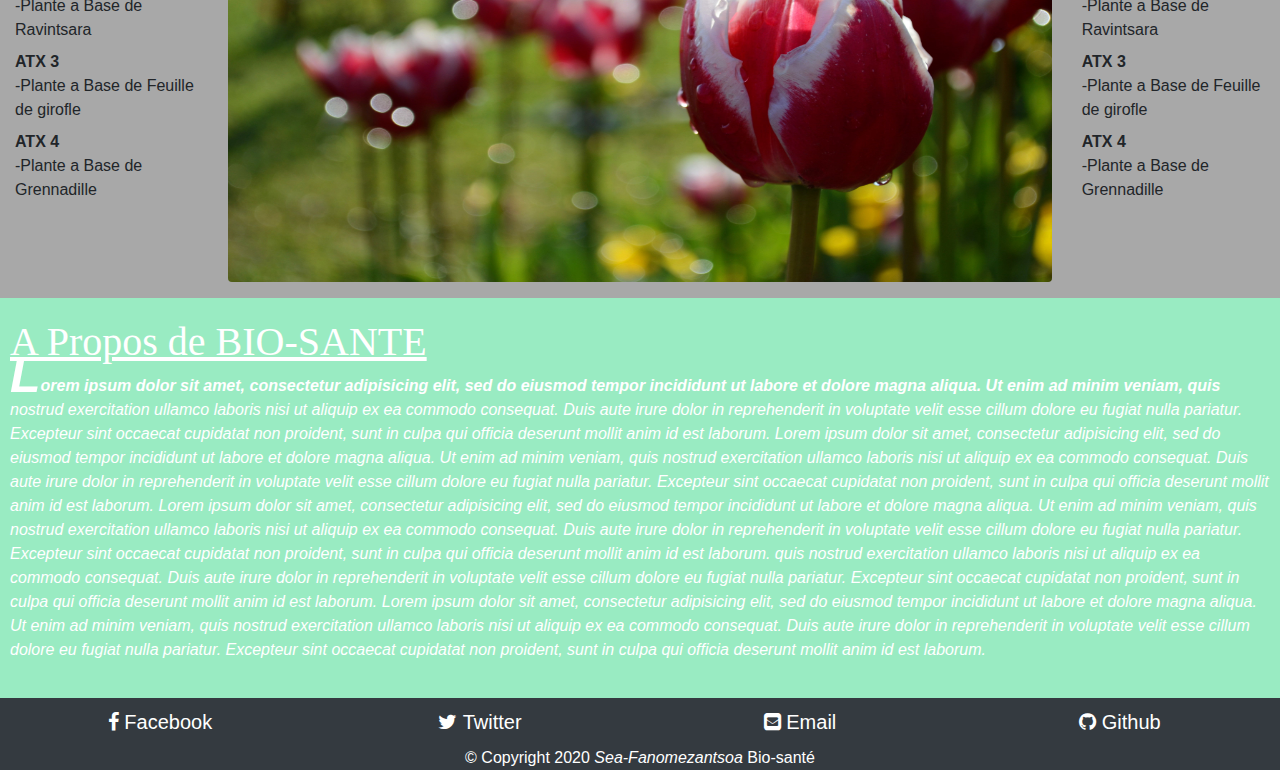
==== commit 895463c4: "bootstrap" ====
--- a/index.html
+++ b/index.html
@@ -5,11 +5,12 @@
 
 <meta name="viewport" content="width=device-width,initiale-scale=1.0">
 <link rel="stylesheet" type="text/css" href="css/style.css">
+<link rel="stylesheet" type="text/css" href="css/bootstrap.css">
 <link rel="stylesheet" type="text/css" href="css/fonticons/css/font-awesome.css">
 <link rel="stylesheet" type="text/css" href="css/fonticons/css/font-awesome.min.css">
 <meta name="apple-mobile-web-app-capable" content="yes" />
 <link rel="mask-icon" sizes="any" href="" color="#3b5998" />
-<link rel="shortcut icon" type="image/x-icon" style="display:none;" href="image/icon.ico">
+<link rel="shortcut icon" type="image/x-icon"  href="image/icon.ico">
 
 <link rel="apple-touch-icon-precomposed" sizes="57x57" href="image/icon-apple.png">
 <link rel="apple-touch-icon-precomposed" sizes="72x72" href="image/icon-apple.png">
@@ -36,6 +37,7 @@
 
 	<aside class="aside_home">
 	<div class="aside_home_content">
+
 			<h1>Bio-Santé</h1>
 		<h3>Bienvenue sur notre site Biologique
 		Je vous souhaite une bonne Visite</h3>
@@ -53,6 +55,7 @@
 	<div class="article_home_content">
 <h2>Les Plante les plus celebre à Madagascar</h2>
 	<p><img src="image/presentation1.jpg"> 
+	<i>26/11/2020 Volotara</i><br>
 	Lorem ipsum dolor sit amet, consectetur adipisicing elit, sed do eiusmod
 	tempor incididunt ut labore et dolore magna aliqua. Ut enim ad minim veniam,
 	quis nostrud exercitation ullamco laboris nisi ut aliquip ex ea commodo
@@ -74,7 +77,9 @@
 	Lorem ipsum</p>
 
 
-	<p><img src="image/presentation1.jpg"> Lorem ipsum dolor sit amet, consectetur adipisicing elit, sed do eiusmod
+	<p><img src="image/presentation1.jpg"> 
+			<i>26/11/2020 Volotara</i><br>
+	Lorem ipsum dolor sit amet, consectetur adipisicing elit, sed do eiusmod
 	tempor incididunt ut labore et dolore magna aliqua. Ut enim ad minim veniam,
 	quis nostrud exercitation ullamco laboris nisi ut aliquip ex ea commodo
 	consequat. Duis aute irure dolor in reprehenderit in voluptate velit esse
@@ -97,7 +102,9 @@
 
 
 
-	<p><img src="image/presentation1.jpg"> Lorem ipsum dolor sit amet, consectetur adipisicing elit, sed do eiusmod
+	<p><img src="image/presentation1.jpg">
+<i>26/11/2020 Volotara</i><br>
+	 Lorem ipsum dolor sit amet, consectetur adipisicing elit, sed do eiusmod
 	tempor incididunt ut labore et dolore magna aliqua. Ut enim ad minim veniam,
 	quis nostrud exercitation ullamco laboris nisi ut aliquip ex ea commodo
 	consequat. Duis aute irure dolor in reprehenderit in voluptate velit esse
@@ -124,6 +131,7 @@
 
 	<div class="article_home_content">
 	<p><img src="image/presentation1.jpg"> 
+	<i>26/11/2020 Volotara</i><br>
 	Lorem ipsum dolor sit amet, consectetur adipisicing elit, sed do eiusmod
 	tempor incididunt ut labore et dolore magna aliqua. Ut enim ad minim veniam,
 	quis nostrud exercitation ullamco laboris nisi ut aliquip ex ea commodo
@@ -145,7 +153,9 @@
 	Lorem ipsum</p>
 
 
-	<p><img src="image/presentation1.jpg"> Lorem ipsum dolor sit amet, consectetur adipisicing elit, sed do eiusmod
+	<p><img src="image/presentation1.jpg">
+<i>26/11/2020 Volotara</i><br>
+	Lorem ipsum dolor sit amet, consectetur adipisicing elit, sed do eiusmod
 	tempor incididunt ut labore et dolore magna aliqua. Ut enim ad minim veniam,
 	quis nostrud exercitation ullamco laboris nisi ut aliquip ex ea commodo
 	consequat. Duis aute irure dolor in reprehenderit in voluptate velit esse
@@ -168,7 +178,9 @@
 
 
 
-	<p><img src="image/presentation1.jpg"> Lorem ipsum dolor sit amet, consectetur adipisicing elit, sed do eiusmod
+	<p><img src="image/presentation1.jpg"> 
+<i>26/11/2020 Volotara</i><br>
+	Lorem ipsum dolor sit amet, consectetur adipisicing elit, sed do eiusmod
 	tempor incididunt ut labore et dolore magna aliqua. Ut enim ad minim veniam,
 	quis nostrud exercitation ullamco laboris nisi ut aliquip ex ea commodo
 	consequat. Duis aute irure dolor in reprehenderit in voluptate velit esse
@@ -192,6 +204,7 @@
 
 <div class="article_home_content">
 	<p><img src="image/presentation1.jpg"> 
+	<i>26/11/2020 Volotara</i><br>
 	Lorem ipsum dolor sit amet, consectetur adipisicing elit, sed do eiusmod
 	tempor incididunt ut labore et dolore magna aliqua. Ut enim ad minim veniam,
 	quis nostrud exercitation ullamco laboris nisi ut aliquip ex ea commodo
@@ -213,7 +226,9 @@
 	Lorem ipsum</p>
 
 
-	<p><img src="image/presentation1.jpg"> Lorem ipsum dolor sit amet, consectetur adipisicing elit, sed do eiusmod
+	<p><img src="image/presentation1.jpg"> 
+<i>26/11/2020 Volotara</i><br>
+	Lorem ipsum dolor sit amet, consectetur adipisicing elit, sed do eiusmod
 	tempor incididunt ut labore et dolore magna aliqua. Ut enim ad minim veniam,
 	quis nostrud exercitation ullamco laboris nisi ut aliquip ex ea commodo
 	consequat. Duis aute irure dolor in reprehenderit in voluptate velit esse
@@ -236,7 +251,9 @@
 
 
 
-	<p><img src="image/presentation1.jpg"> Lorem ipsum dolor sit amet, consectetur adipisicing elit, sed do eiusmod
+	<p><img src="image/presentation1.jpg"> 
+<i>26/11/2020 Volotara</i><br>
+	Lorem ipsum dolor sit amet, consectetur adipisicing elit, sed do eiusmod
 	tempor incididunt ut labore et dolore magna aliqua. Ut enim ad minim veniam,
 	quis nostrud exercitation ullamco laboris nisi ut aliquip ex ea commodo
 	consequat. Duis aute irure dolor in reprehenderit in voluptate velit esse
@@ -259,6 +276,7 @@
 </div>
 <div class="article_home_content">
 	<p><img src="image/presentation1.jpg"> 
+	<i>26/11/2020 Volotara</i><br>
 	Lorem ipsum dolor sit amet, consectetur adipisicing elit, sed do eiusmod
 	tempor incididunt ut labore et dolore magna aliqua. Ut enim ad minim veniam,
 	quis nostrud exercitation ullamco laboris nisi ut aliquip ex ea commodo
@@ -280,7 +298,9 @@
 	Lorem ipsum</p>
 
 
-	<p><img src="image/presentation1.jpg"> Lorem ipsum dolor sit amet, consectetur adipisicing elit, sed do eiusmod
+	<p><img src="image/presentation1.jpg"> 
+<i>26/11/2020 Volotara</i><br>
+	Lorem ipsum dolor sit amet, consectetur adipisicing elit, sed do eiusmod
 	tempor incididunt ut labore et dolore magna aliqua. Ut enim ad minim veniam,
 	quis nostrud exercitation ullamco laboris nisi ut aliquip ex ea commodo
 	consequat. Duis aute irure dolor in reprehenderit in voluptate velit esse
@@ -303,33 +323,68 @@
 
 
 
-	<p><img src="image/presentation1.jpg"> Lorem ipsum dolor sit amet, consectetur adipisicing elit, sed do eiusmod
-	tempor incididunt ut labore et dolore magna aliqua. Ut enim ad minim veniam,
-	quis nostrud exercitation ullamco laboris nisi ut aliquip ex ea commodo
-	consequat. Duis aute irure dolor in reprehenderit in voluptate velit esse
-	cillum dolore eu fugiat nulla pariatur. Excepteur sint occaecat cupidatat non
-	proident, sunllum dolore eu fugiat nulla pariatur. Excepteur sint occaecat cupidatat non
-	proident, sun
-	quis nostrud exercitation ullamco laboris nisi ut aliquip ex ea commodo
-	consequat. Duis aute irure dolor in reprehenderit in voluptate velit esse
-	cillum dolore eu fugiat nulla pariatur. Excepteur sint occaecat cupidatat non
-	proident, sunt in culpa qui officia deserunt mollit anim id est laborum.
-	Lorem ipsum 
-		cillum dolore eu fugiat nulla pariatur. Excepteur sint occaecat cupidatat non
-	proident, sunllum dolore eu fugiat nulla pariatur. Excepteur sint occaecat cupidatat non
-	proident, sun
-	quis nostrud exercitation ullamco laboris nisi ut aliquip ex ea commodo
-	consequat. Duis aute irure dolor in reprehenderit in voluptate velit esse
-	cillum dolore eu fugiat nulla pariatur. Excepteur sint occaecat cupidatat non
-	proident, sunt in culpa qui officia deserunt mollit anim id est laborum.
-	Lorem ipsum</p>
-</div>
-</div>
-
-	<div class="article_footer"><div>+</div></div>
+	<p><img src="image/presentation1.jpg"> 
+<i>26/11/2020 Volotara</i><br>
+	Lorem ipsum dolor sit amet, consectetur adipisicing elit, sed do eiusmod
+	tempor incididunt ut labore et dolore magna aliqua. Ut enim ad minim veniam,
+	quis nostrud exercitation ullamco laboris nisi ut aliquip ex ea commodo
+	consequat. Duis aute irure dolor in reprehenderit in voluptate velit esse
+	cillum dolore eu fugiat nulla pariatur. Excepteur sint occaecat cupidatat non
+	proident, sunllum dolore eu fugiat nulla pariatur. Excepteur sint occaecat cupidatat non
+	proident, sun
+	quis nostrud exercitation ullamco laboris nisi ut aliquip ex ea commodo
+	consequat. Duis aute irure dolor in reprehenderit in voluptate velit esse
+	cillum dolore eu fugiat nulla pariatur. Excepteur sint occaecat cupidatat non
+	proident, sunt in culpa qui officia deserunt mollit anim id est laborum.
+	Lorem ipsum 
+		cillum dolore eu fugiat nulla pariatur. Excepteur sint occaecat cupidatat non
+	proident, sunllum dolore eu fugiat nulla pariatur. Excepteur sint occaecat cupidatat non
+	proident, sun
+	quis nostrud exercitation ullamco laboris nisi ut aliquip ex ea commodo
+	consequat. Duis aute irure dolor in reprehenderit in voluptate velit esse
+	cillum dolore eu fugiat nulla pariatur. Excepteur sint occaecat cupidatat non
+	proident, sunt in culpa qui officia deserunt mollit anim id est laborum.
+	Lorem ipsum</p>
+</div>
+</div>
+
+	<div class="article_footer" id="one"><div>+</div></div>
 
 	</article>
 
+<div class="container-fluid mt-0 pt-3 pb-3" id="presentation2">
+	<div class="row">
+		<div class="col-md-2 pt-5">
+			<p>
+		 <dl>
+    <dt>ATX 1</dt>
+    <dd>-Plante a Base de Curcuma</dd>
+    <dt>ATX2</dt>
+    <dd>-Plante a Base de Ravintsara</dd>
+    <dt>ATX 3</dt>
+    <dd>-Plante a Base de Feuille de girofle</dd>
+    <dt>ATX 4</dt>
+    <dd>-Plante a Base de Grennadille</dd>
+  </dl>
+</p>
+</div>
+		<div class="col-md-8"><h1 class="text-white text-nowrap text-center ">Produit de Bio-Santé</h1><img class="rounded" src="image/presentation2.jpg" width="100%" height="400px"></div>
+		<div class="col-md-2 pt-5">
+					<p>
+		 <dl>
+    <dt>ATX 1</dt>
+    <dd>-Plante a Base de Curcuma</dd>
+    <dt>ATX2</dt>
+    <dd>-Plante a Base de Ravintsara</dd>
+    <dt>ATX 3</dt>
+    <dd>-Plante a Base de Feuille de girofle</dd>
+    <dt>ATX 4</dt>
+    <dd>-Plante a Base de Grennadille</dd>
+  </dl>
+</p>
+		</div>
+	</div>
+</div>
 
 <footer id="footer_home">
 <h2>A Propos de  BIO-SANTE</h2>	
@@ -366,7 +421,20 @@
 
 	</p>
 </div>
+
 </footer>
 <script  src="js/java.js"></script>
+
+
+<div class="bg-dark ">
+<ul class="nav  nav-justified " >
+
+	<li class="nav-item"><a class="text-white btn btn-lg" href="https://www.facebook.com/kevin.iarona"><i class="fa fa-facebook"></i> Facebook</a></li>
+	<li class="nav-item"><a  class="text-white btn btn-lg" href="#"><i class="fa fa-twitter"></i> Twitter</a></li>
+	<li class="nav-item"><a  class="text-white btn btn-lg" href="#"><i class="fa fa-envelope-square"></i>  Email</a></li>
+	<li class="nav-item"><a class="text-white btn btn-lg" href="#"><i class="fa fa-github"></i>  Github</a></li>
+</ul>
+<p class="text-center text-white mb-0">&#169; Copyright 2020 <i>Sea-Fanomezantsoa</i> Bio-santé</p>
+</div>
 </body>
 </html>--- a/css/style.css
+++ b/css/style.css
@@ -28,7 +28,7 @@
     width: 100%;
     min-width: 320px;
     box-sizing: border-box;
-
+z-index: 3;
 }
 
 .nav_bar ul	li {
@@ -106,7 +106,7 @@
 	font-style: italic;
 }
 article.article_home{
-	padding:40px 0 10px 0; 
+	padding:40px 0 0 0; 
 	margin: 0;
 	background-color:rgba(0, 179, 89,0.2);
 	width: 100%;
@@ -175,7 +175,6 @@
 
 footer#footer_home{
 	background-color: rgba(0, 204, 102,0.4);
-	height: 500px;
 	padding: 20px 10px;
 }
 
@@ -204,7 +203,9 @@
 font-style: italic;	
 }
 
-
+#presentation2{
+	background:  rgba(38, 38, 38,0.4);
+}
 
 
 
